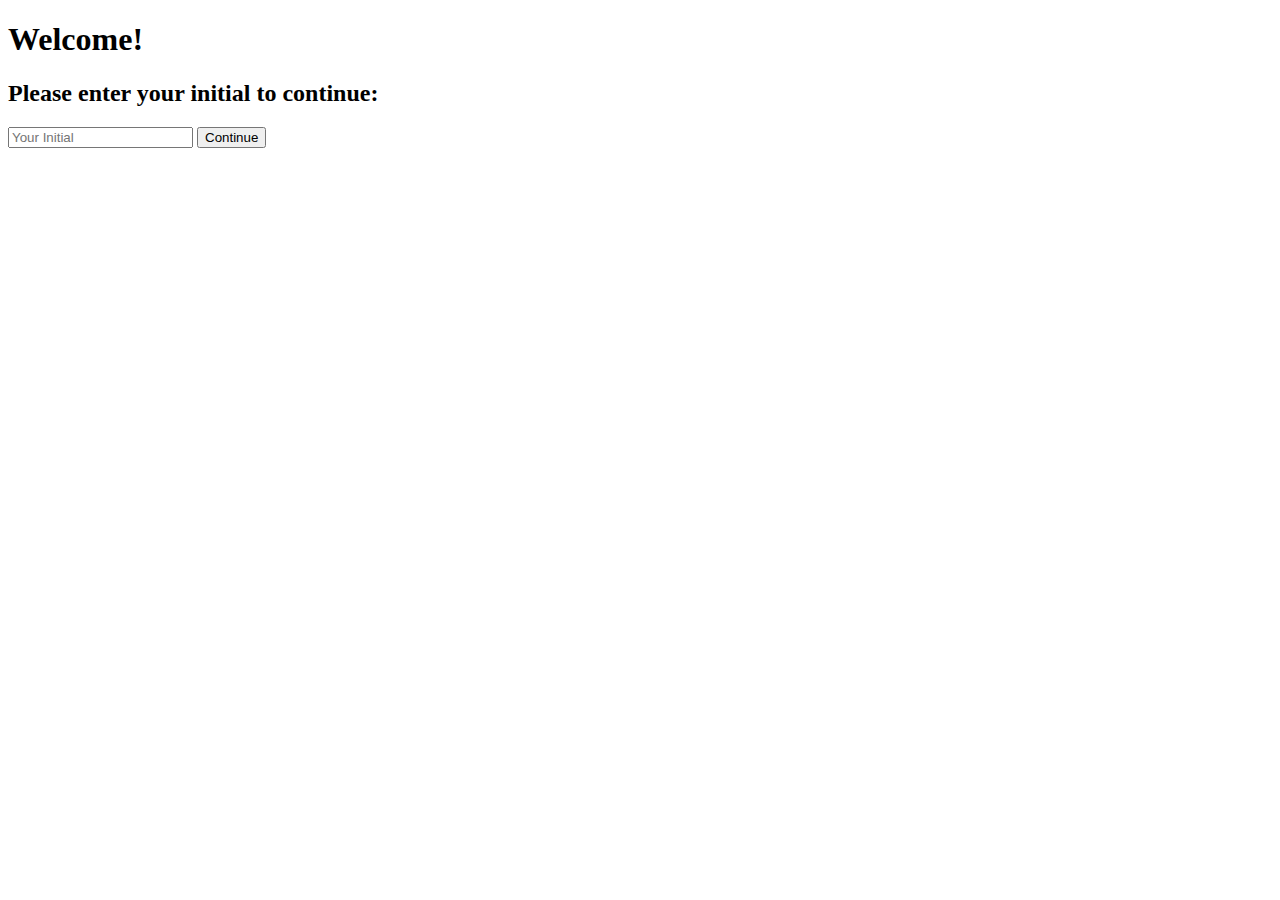
==== landing.html @ e807bef3 "Add Landing Page for  Welcoming Speech" ====
<!DOCTYPE html>
<html lang="en">
<head>
    <meta charset="UTF-8">
    <meta name="viewport" content="width=device-width, initial-scale=1.0">
    <title>Document</title>
</head>
<body>
    <h1>Welcome!</h1>
    <h2>Please enter your initial to continue:</h2>

    <form id="landingForm">
        <input type="text" id="initialInput" placeholder="Your Initial" required>
        <button type="submit">Continue</button>
    </form>

    <script>
        document.getElementById("landingForm").addEventListener("submit",function (event){
            event.preventDefault();
            const initial=document.getElementById("initialInput").value.trim();
            
            localStorage.setItem("userInitial", initial)

            window.location.href = "index.html";
        });
    </script>
</body>
</html>
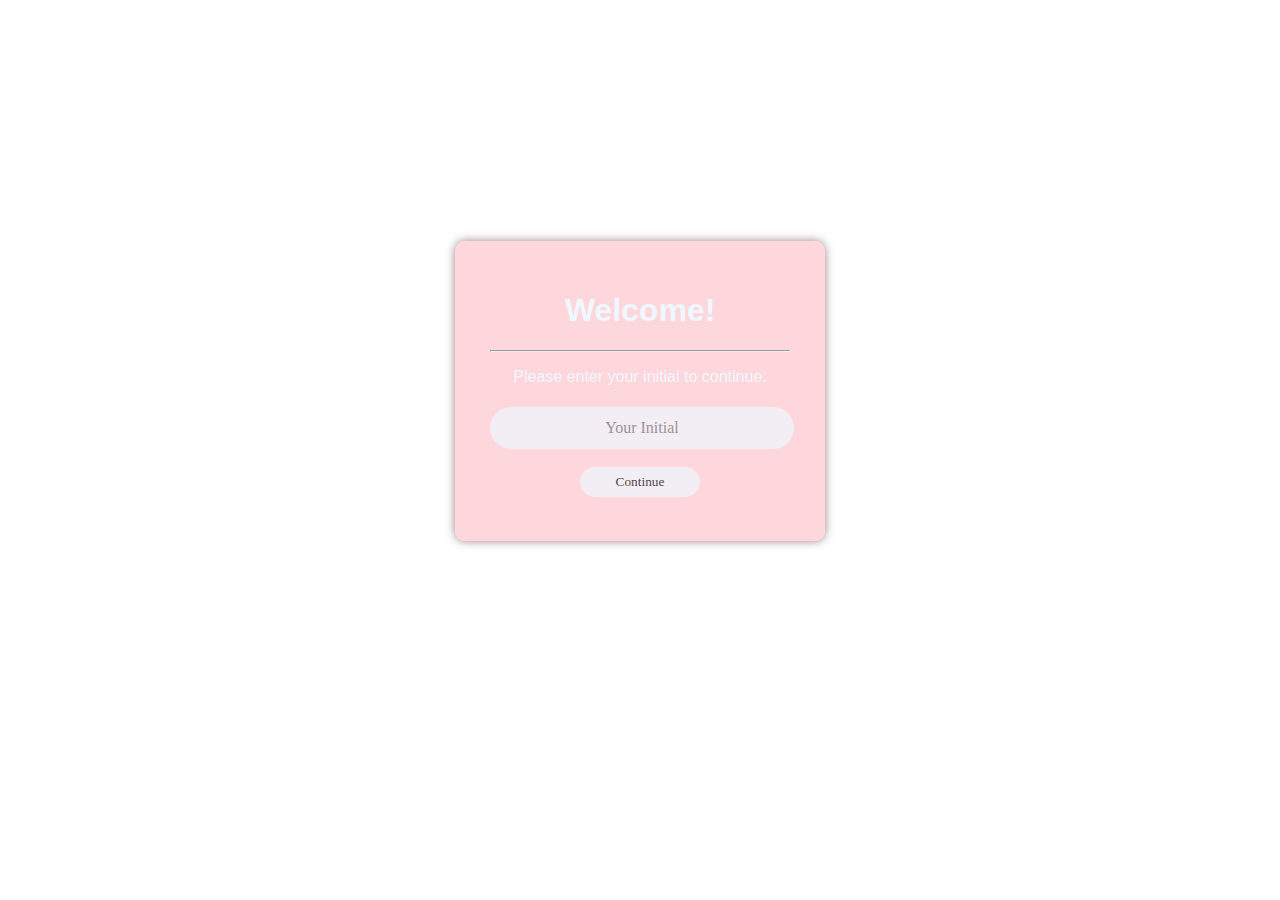
==== commit 2220089c: "Landing Page Done" ====
--- a/landing.html
+++ b/landing.html
@@ -3,26 +3,114 @@
 <head>
     <meta charset="UTF-8">
     <meta name="viewport" content="width=device-width, initial-scale=1.0">
-    <title>Document</title>
+    <title>Landing Page</title>
 </head>
+<style>
+    body{
+        display: flex;
+        font-family:Verdana, sans-serif;
+        justify-content: center;
+        align-items: center;
+        min-height: 85vh;
+        background-image: url(cool\ background.jpg);
+        background-position: center;
+        background-size: cover;
+    }
+    .wrapper{
+        width: 300px;
+        height: 230px;
+        padding: 30px 35px 40px 35px;
+        background-color: rgba(252, 176, 186, 0.5);
+        backdrop-filter: blur(10px);
+        box-shadow: 0px 0px 10px rgba(56, 6, 13, 0.5);
+        color: aliceblue;
+        justify-content: center;
+        align-items: center;
+        border-radius: 10px;
+        
+    }
+    .wrapper h1,p{
+        text-align: center;
+    }
+    
+    .input-box{
+        background-color: aliceblue;
+        width: 100%;
+        height: 40px;
+        text-align: center;
+        border: none;
+        border-radius: 40px;
+        opacity: 70%;
+        transition: opacity 0.3s ease;
+        font-family:'Lucida Sans';
+        margin-top: 5px;
+        font-size:medium;
+    }
+
+    .wrapper > form > .input-box:focus{
+        opacity: 100%;
+        border-color: #007BFF;
+    }
+
+    .wrapper > form > .btn{
+        background-color: aliceblue;
+        width: 40%;
+        margin-left: 90px;
+        height: 30px;
+        text-align: center;
+        border: none;
+        border-radius: 40px;
+        opacity: 70%;
+        transition: opacity 0.3s ease;
+        font-family:'Lucida Sans';
+        pointer-events: none;
+    }
+    .wrapper > form > .btn.active{
+        opacity: 1;
+        pointer-events: auto;
+    }
+    .wrapper > form > .btn.active:hover{
+        background-color: rgb(103, 255, 164);
+    }
+
+</style>
 <body>
-    <h1>Welcome!</h1>
-    <h2>Please enter your initial to continue:</h2>
-
-    <form id="landingForm">
-        <input type="text" id="initialInput" placeholder="Your Initial" required>
-        <button type="submit">Continue</button>
-    </form>
+    <div class="wrapper">
+        <h1>Welcome!</h1>
+        <hr>
+        <p>Please enter your initial to continue:</h2>
+        <form id="landingForm">
+            <input type="text" id="initialInput" class="input-box" placeholder="Your Initial" required maxlength="20"> 
+            <br><br>
+            <button type="submit" class="btn">Continue</button>
+        </form>
+    </div>
 
     <script>
         document.getElementById("landingForm").addEventListener("submit",function (event){
             event.preventDefault();
+            
             const initial=document.getElementById("initialInput").value.trim();
             
+            if (initial === ""){
+                alert("Please enter your initial before continuing");
+                document.getElementById("initialInput").focus();
+                return
+            }
+
             localStorage.setItem("userInitial", initial)
 
             window.location.href = "index.html";
         });
+
+        document.getElementById("initialInput").addEventListener("input",()=>{
+            if(document.getElementById("initialInput").value.trim()!== ""){
+                document.querySelector(".btn").classList.add("active");
+            }
+            else{
+                document.querySelector(".btn").classList.remove("active");
+            }
+        });
     </script>
 </body>
 </html>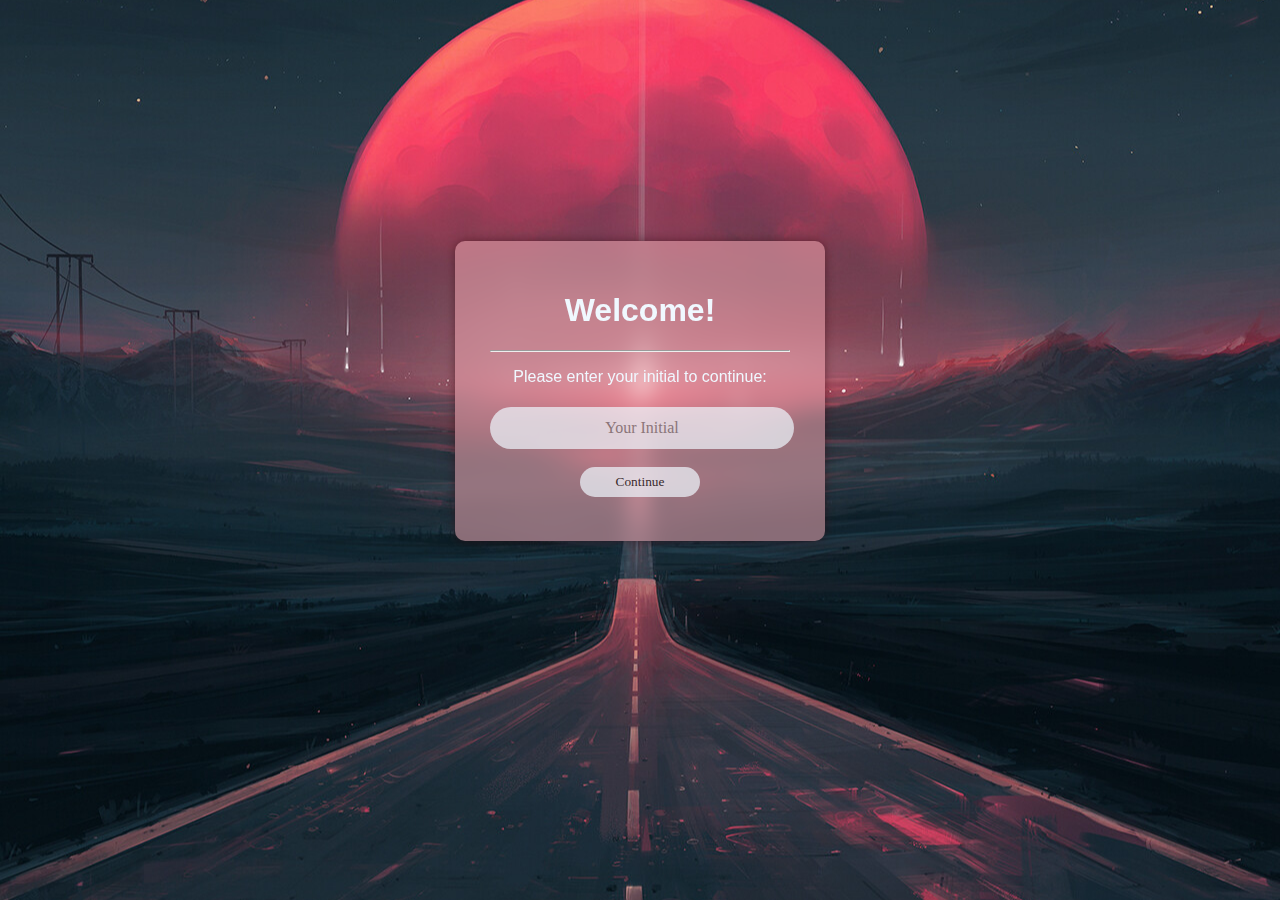
==== commit 3cd8a29b: "Header and Banner Done" ====
--- a/landing.html
+++ b/landing.html
@@ -12,9 +12,9 @@
         justify-content: center;
         align-items: center;
         min-height: 85vh;
-        background-image: url(cool\ background.jpg);
+        background-image: url(assets/cool\ background.jpg);
         background-position: center;
-        background-size: cover;
+        background-size: cover no repeat;
     }
     .wrapper{
         width: 300px;
